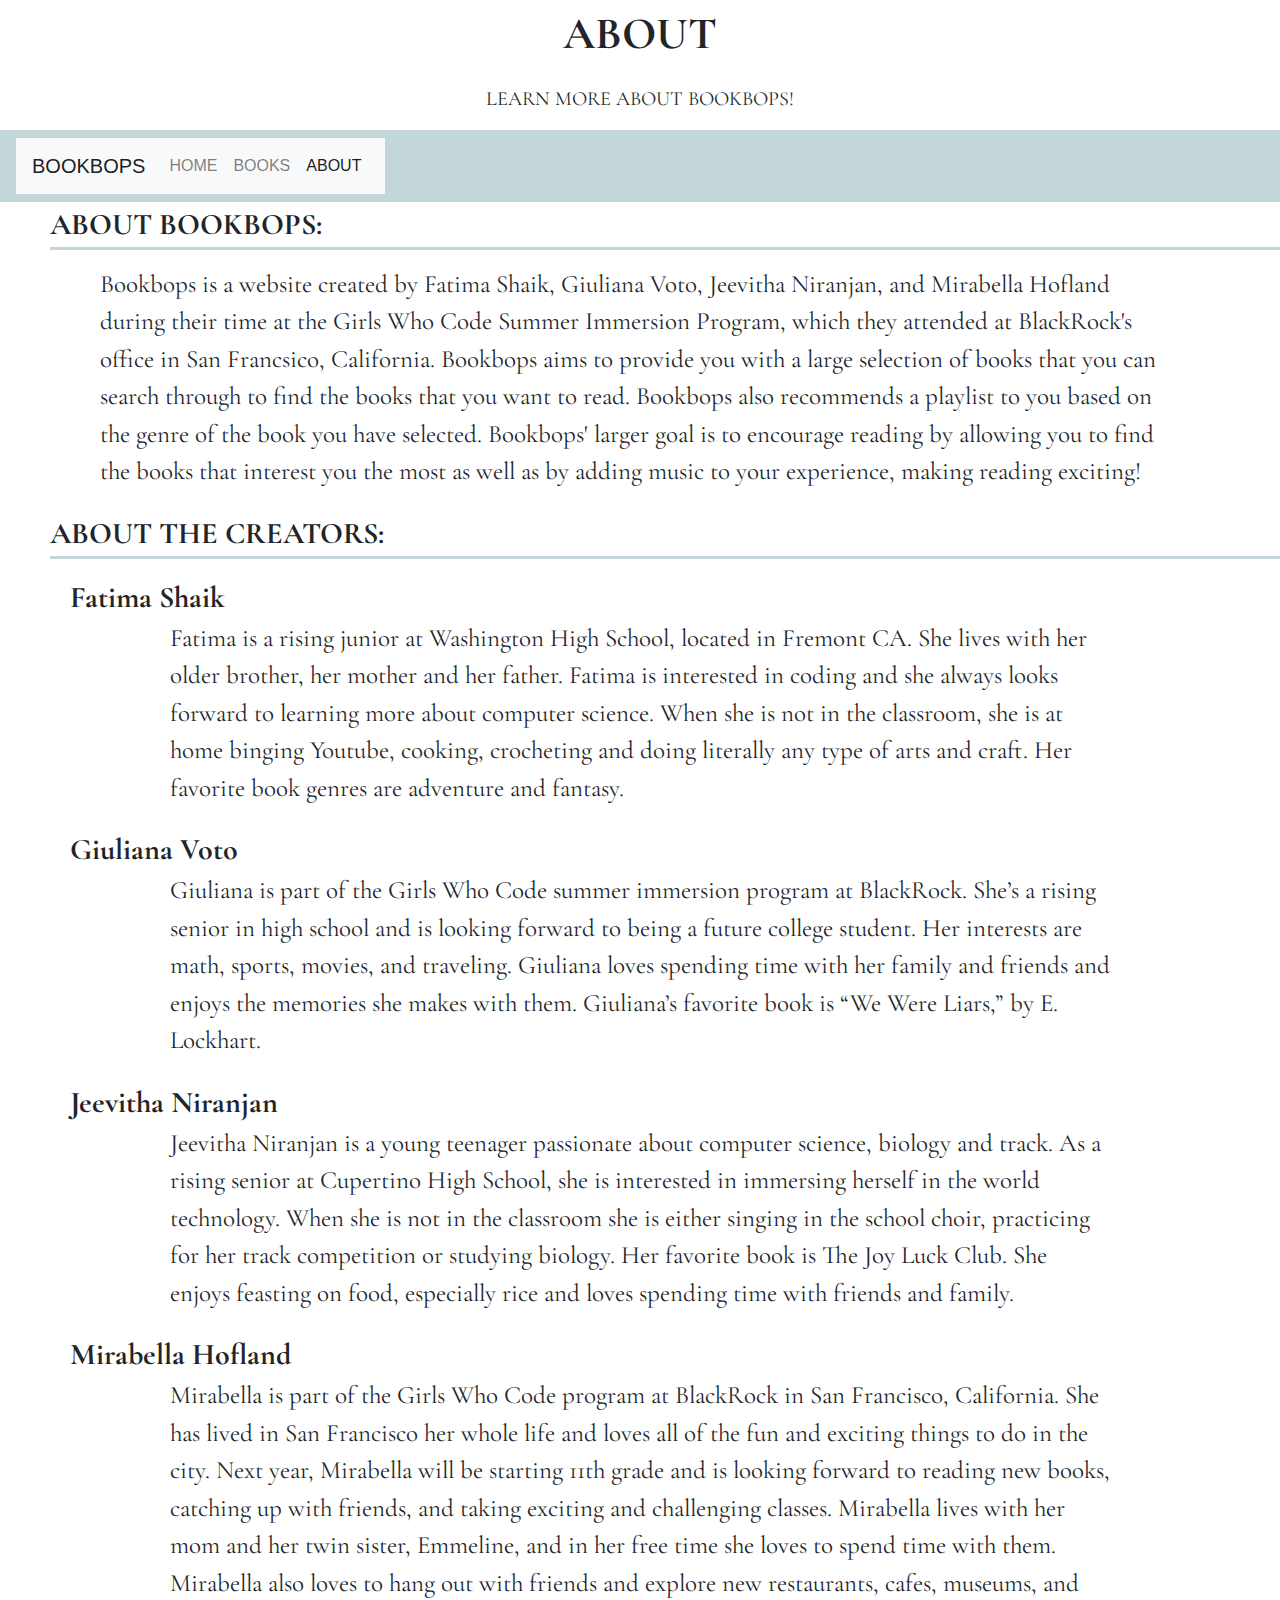
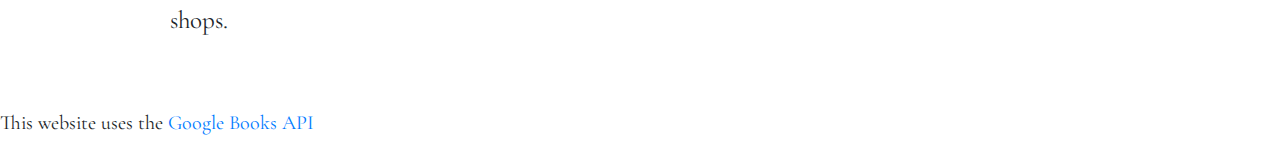
==== about.html @ b136f34e "Add files via upload" ====
<!DOCTYPE html>
<html lang = "en">
  <head>
    <link rel="stylesheet" href="https://stackpath.bootstrapcdn.com/bootstrap/4.3.1/css/bootstrap.min.css" integrity="sha384-ggOyR0iXCbMQv3Xipma34MD+dH/1fQ784/j6cY/iJTQUOhcWr7x9JvoRxT2MZw1T" crossorigin="anonymous">
    <link rel = "stylesheet" href = "finalproject.css" />
    <script src="finalproject.js"></script>
    <link href="https://fonts.googleapis.com/css?family=Cormorant+Garamond&display=swap" rel="stylesheet">
  </head>
  <body>
    <style>
    body{
      background-color: #ffffff;
    }
    </style>
    <p class = "title">
       <strong> ABOUT </strong>
       <p class = "login">LEARN MORE ABOUT BOOKBOPS!</p>
    </p>
    <nav class="navbar navbar-light" style="background-color: #c3d7db;">
      <nav class="navbar navbar-expand-lg navbar-light bg-light">
      <a class="navbar-brand" href="#">BOOKBOPS</a>
      <button class="navbar-toggler" type="button" data-toggle="collapse" data-target="#navbarNavAltMarkup" aria-controls="navbarNavAltMarkup" aria-expanded="false" aria-label="Toggle navigation">
        <span class="navbar-toggler-icon"></span>
      </button>
      <div class="collapse navbar-collapse" id="navbarNavAltMarkup">
        <div class="navbar-nav">
          <a class="nav-item nav-link" href="file:///C:/Users/GWC/Documents/finalproject.html">HOME<span class="sr-only">(current)</span></a>
          <a class="nav-item nav-link" href="file:///C:/Users/GWC/Documents/books.html">BOOKS</a>
          <a class="nav-item nav-link active" href="file:///C:/Users/GWC/Documents/about.html">ABOUT</a>
          <form class="form-inline my-2 my-lg-0">
      <!-- <input id = "SearchBar" class="form-control mr-sm-2" type="search" placeholder="Search for Books" aria-label="Search">
      <button id = "searchButton" class="btn btn-outline-success my-2 my-sm-0" onclick = "whenClicked()" type="button">Search</button> -->
    </form>
        </div>
      </div>
    </nav>
  </nav>
    <p class = "sectionBorder">
      <strong>ABOUT BOOKBOPS:</strong>
    </p>
    <p class = "text">
      Bookbops is a website created by Fatima Shaik, Giuliana Voto, Jeevitha Niranjan, and Mirabella Hofland during their time at the Girls Who Code Summer Immersion Program, which they attended at BlackRock's office in San Francsico, California. Bookbops aims to provide you with a large selection of books that you can search through to find the books that you want to read. Bookbops also recommends a playlist to you based on the genre of the book you have selected. Bookbops' larger goal is to encourage reading by allowing you to find the books that interest you the most as well as by adding music to your experience, making reading exciting!
    <p class = "section">
      <strong>ABOUT THE CREATORS:</strong>
    </p>
    <div class="container">
      <div class="row">
        <div>
          <strong class = "names">Fatima Shaik</strong>
          <p class = "text">
            Fatima is a rising junior at Washington High School, located in Fremont CA. She lives with her older brother, her mother and her father. Fatima is interested in coding and she always looks forward to learning more about computer science. When she is not in the classroom, she is at home binging Youtube, cooking, crocheting and doing literally any type of arts and craft. Her favorite book genres are adventure and fantasy.
          </p>
        </div>
        <div>
          <strong class = "names">Giuliana Voto</strong>
          <p class = "text">
            Giuliana is part of the Girls Who Code summer immersion program at BlackRock. She’s a rising senior in high school and is looking forward to being a future college student. Her interests are math, sports, movies, and traveling. Giuliana loves spending time with her family and friends and enjoys the memories she makes with them. Giuliana’s favorite book is “We Were Liars,” by E. Lockhart.
          </p>
        </div>
        <div>
          <strong class = "names">Jeevitha Niranjan</strong>
          <p class = "text">
            Jeevitha Niranjan is a young teenager passionate about computer science, biology and track. As a rising senior at Cupertino High School, she is interested in immersing herself in the world technology. When she is not in the classroom she is either singing in the school choir, practicing for her track competition or studying biology. Her favorite book is The Joy Luck Club. She enjoys feasting on food, especially rice and loves spending time with friends and family.
          </p>
        </div>
        <div>
          <strong class = "names">Mirabella Hofland</strong>
          <p class = "text">
            Mirabella is part of the Girls Who Code program at BlackRock in San Francisco, California. She has lived in San Francisco her whole life and loves all of the fun and exciting things to do in the city. Next year, Mirabella will be starting 11th grade and is looking forward to reading new books, catching up with friends, and taking exciting and challenging classes. Mirabella lives with her mom and her twin sister, Emmeline, and in her free time she loves to spend time with them. Mirabella also loves to hang out with friends and explore new restaurants, cafes, museums, and shops.
          </p>
        </div>
      </div>
    </div>
    <br>
    <br>

    <footer>
      <p class = "footer">
        This website uses the <a href = "https://developers.google.com/books/">Google Books API</a>
      </p>
    </footer>


    <script src="https://code.jquery.com/jquery-3.3.1.slim.min.js" integrity="sha384-q8i/X+965DzO0rT7abK41JStQIAqVgRVzpbzo5smXKp4YfRvH+8abtTE1Pi6jizo" crossorigin="anonymous"></script>
    <script src="https://cdnjs.cloudflare.com/ajax/libs/popper.js/1.14.7/umd/popper.min.js" integrity="sha384-UO2eT0CpHqdSJQ6hJty5KVphtPhzWj9WO1clHTMGa3JDZwrnQq4sF86dIHNDz0W1" crossorigin="anonymous"></script>
    <script src="https://stackpath.bootstrapcdn.com/bootstrap/4.3.1/js/bootstrap.min.js" integrity="sha384-JjSmVgyd0p3pXB1rRibZUAYoIIy6OrQ6VrjIEaFf/nJGzIxFDsf4x0xIM+B07jRM" crossorigin="anonymous"></script>
  </body>
---- finalproject.css ----
.title {
  font-size: 45px;
  text-align: center;
  font-family: 'Cormorant Garamond', serif;

}
.about {
  font-size: 45px;
  text-align: center;
  font-family: 'Cormorant Garamond', serif;

}
.login {
  font-size: 20px;
  text-align: center;
  font-family: 'Cormorant Garamond', serif;

}
.mainPages {
  font-size: 30px;
  text-align: center;
  word-spacing: 30px;
  font-family: 'Cormorant Garamond', serif;

}
.section {
  font-size: 30px;
  text-align: left;
  font-family: 'Cormorant Garamond', serif;
  border-bottom: 3px solid #c3d7db;
  margin-left: 50px;
}
.sectionBorder{
  font-size: 30px;
  text-align: left;
  font-family: 'Cormorant Garamond', serif;
  border-bottom: 3px solid #c3d7db;
  margin-left: 50px;
}
.text {
  font-size: 25px;
  text-align: left;
  font-family: 'Cormorant Garamond', serif;
  margin: 0px 100px 20px 100px;
}
.form-control {
  padding-left:300px;
  padding-right:300px;
}
.names {
  font-size: 30px;
  font-family: 'Cormorant Garamond', serif;
}
.carousel-caption {
  color: black;
}
#searchButton {
  border-color: #BA5624;
  color: black;
  border-radius: 16px;
}
#searchButton:hover{
  background-color: #E2DED8;
}
#SearchBar {
  border-color: #BA5624;
}
.nav-item:hover {
  background-color:#E2DED8;
}
.footer {
  font-size: 20px;
  text-align: left;
  font-family: 'Cormorant Garamond', serif;

}
.carousel-item {
  opacity: 0.8;
}
.quote {
  font-size: 30px;
  text-align: center;
  font-family: 'Cormorant Garamond', serif;
}
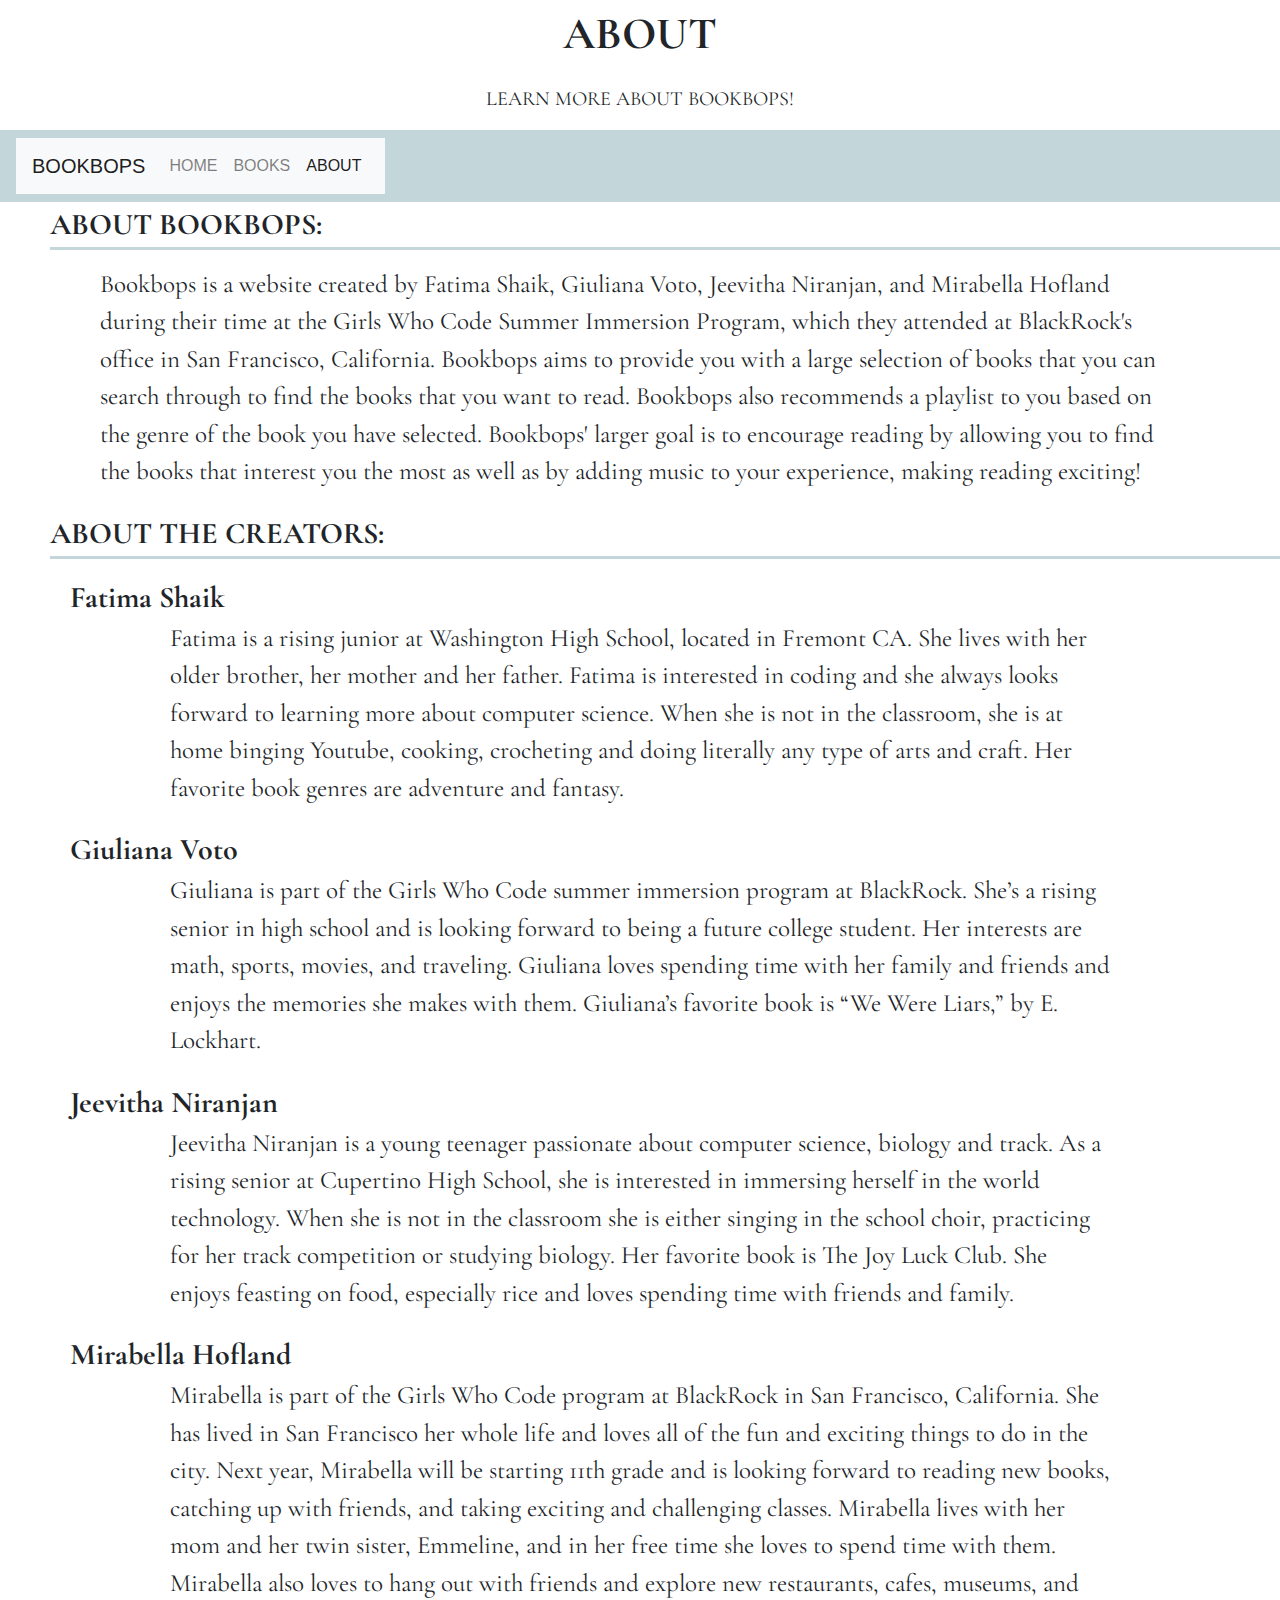
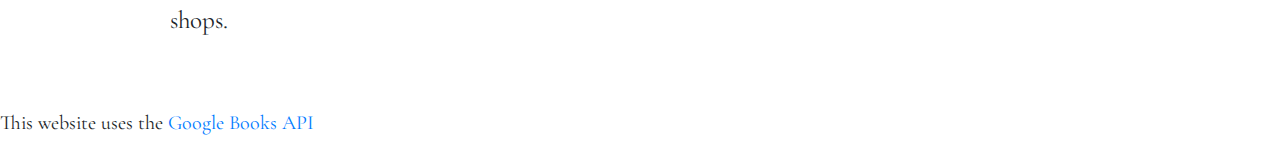
==== commit 27c24583: "Update about.html" ====
--- a/about.html
+++ b/about.html
@@ -24,9 +24,9 @@
       </button>
       <div class="collapse navbar-collapse" id="navbarNavAltMarkup">
         <div class="navbar-nav">
-          <a class="nav-item nav-link" href="file:///C:/Users/GWC/Documents/finalproject.html">HOME<span class="sr-only">(current)</span></a>
-          <a class="nav-item nav-link" href="file:///C:/Users/GWC/Documents/books.html">BOOKS</a>
-          <a class="nav-item nav-link active" href="file:///C:/Users/GWC/Documents/about.html">ABOUT</a>
+          <a class="nav-item nav-link" href="finalproject.html">HOME<span class="sr-only">(current)</span></a>
+          <a class="nav-item nav-link" href="books.html">BOOKS</a>
+          <a class="nav-item nav-link active" href="about.html">ABOUT</a>
           <form class="form-inline my-2 my-lg-0">
       <!-- <input id = "SearchBar" class="form-control mr-sm-2" type="search" placeholder="Search for Books" aria-label="Search">
       <button id = "searchButton" class="btn btn-outline-success my-2 my-sm-0" onclick = "whenClicked()" type="button">Search</button> -->
@@ -39,7 +39,7 @@
       <strong>ABOUT BOOKBOPS:</strong>
     </p>
     <p class = "text">
-      Bookbops is a website created by Fatima Shaik, Giuliana Voto, Jeevitha Niranjan, and Mirabella Hofland during their time at the Girls Who Code Summer Immersion Program, which they attended at BlackRock's office in San Francsico, California. Bookbops aims to provide you with a large selection of books that you can search through to find the books that you want to read. Bookbops also recommends a playlist to you based on the genre of the book you have selected. Bookbops' larger goal is to encourage reading by allowing you to find the books that interest you the most as well as by adding music to your experience, making reading exciting!
+      Bookbops is a website created by Fatima Shaik, Giuliana Voto, Jeevitha Niranjan, and Mirabella Hofland during their time at the Girls Who Code Summer Immersion Program, which they attended at BlackRock's office in San Francisco, California. Bookbops aims to provide you with a large selection of books that you can search through to find the books that you want to read. Bookbops also recommends a playlist to you based on the genre of the book you have selected. Bookbops' larger goal is to encourage reading by allowing you to find the books that interest you the most as well as by adding music to your experience, making reading exciting!
     <p class = "section">
       <strong>ABOUT THE CREATORS:</strong>
     </p>
